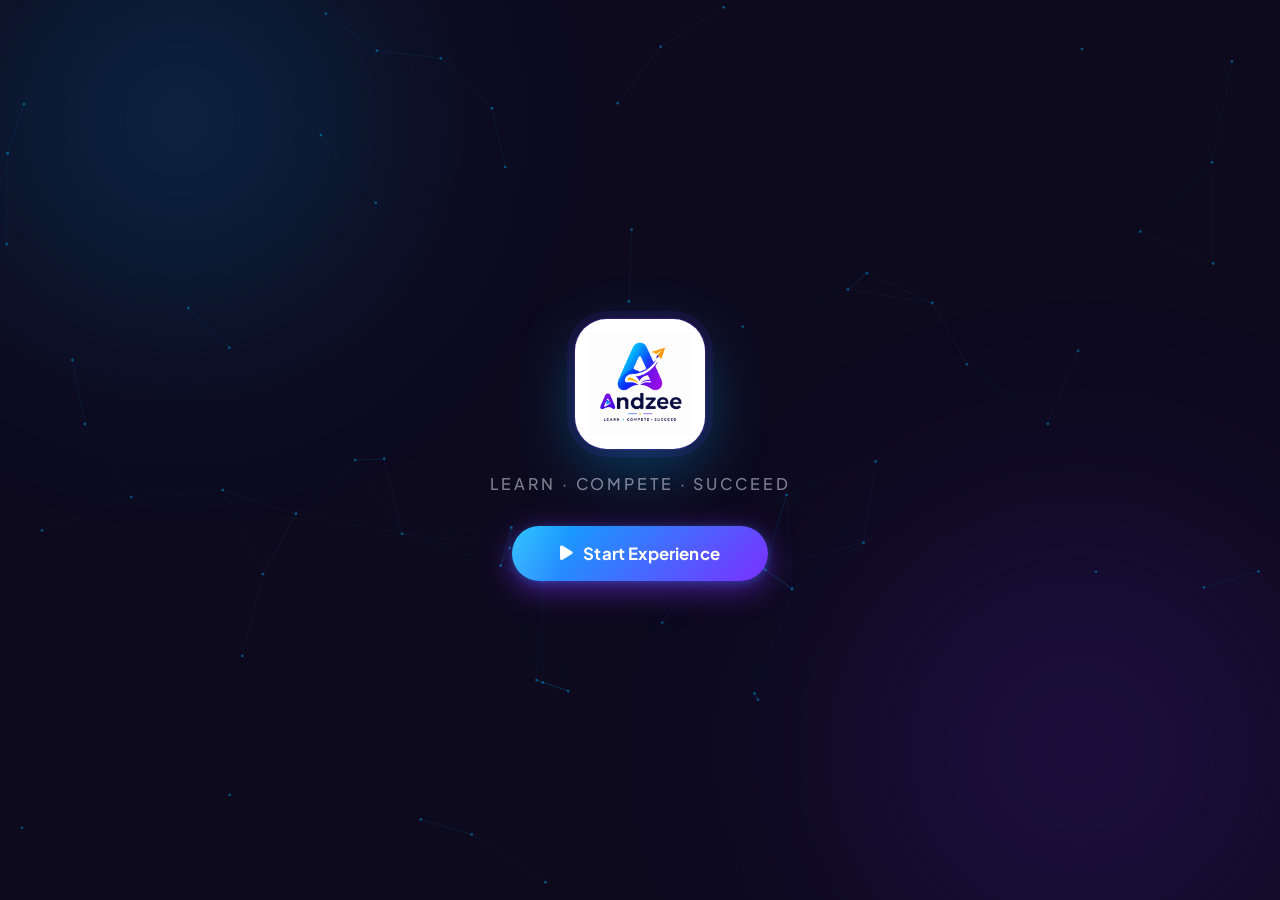
==== index.html @ 0cc2898c "Update index.html" ====
<!DOCTYPE html>
<html lang="en">
<head>
    <meta charset="UTF-8">
    <meta name="viewport" content="width=device-width, initial-scale=1.0">
    <title>Andzee | The Future Classrooms</title>

    <link rel="stylesheet" href="style.css">

    <!-- Google Fonts: Plus Jakarta Sans + DM Sans -->
    <link rel="preconnect" href="https://fonts.googleapis.com">
    <link href="https://fonts.googleapis.com/css2?family=Plus+Jakarta+Sans:wght@300;400;500;600;700;800&family=DM+Sans:wght@300;400;500;600&display=swap" rel="stylesheet">

    <!-- Font Awesome -->
    <link rel="stylesheet" href="https://cdnjs.cloudflare.com/ajax/libs/font-awesome/6.5.2/css/all.min.css">
</head>
<body>

    <!-- ==========================================
                START EXPERIENCE SCREEN
    =========================================== -->
    <div id="startScreen">
        <canvas id="startCanvas"></canvas>

        <!-- Ambient aurora layers -->
        <div class="aurora aurora-blue"></div>
        <div class="aurora aurora-purple"></div>

        <div class="start-content">
            <div class="logo-badge">
                <img src="Andzee.png" alt="Andzee Logo" class="start-logo">
            </div>
            <p class="start-tagline">Learn · Compete · Succeed</p>
            <button id="startExperience">
                <span class="btn-text">
                    <i class="fa-solid fa-play"></i>
                    Start Experience
                </span>
                <span class="btn-shine"></span>
            </button>
        </div>
    </div>

    <!-- ==========================================
                    VIDEO LOADER
    =========================================== -->
    <div id="loader" class="hidden-loader">
        <video
            id="loaderVideo"
            class="loader-video"
            playsinline
            preload="auto">
            <source src="andzee-loader.mp4" type="video/mp4">
        </video>

        <button id="skipIntro">
            <i class="fa-solid fa-forward-step"></i>
            Skip Intro
        </button>
    </div>

    <!-- ==========================================
                    LOGIN PAGE
    =========================================== -->
    <div class="page hidden" id="mainPage">

        <canvas id="mainCanvas"></canvas>

        <!-- Aurora background layers -->
        <div class="aurora aurora-blue"></div>
        <div class="aurora aurora-purple"></div>
        <div class="aurora aurora-amber"></div>

        <!-- Subtle floating icons -->
        <div class="floating-icons" aria-hidden="true">
            <i class="fa-solid fa-paper-plane icon icon1"></i>
            <i class="fa-solid fa-star icon icon2"></i>
            <i class="fa-solid fa-book-open icon icon3"></i>
            <i class="fa-solid fa-trophy icon icon4"></i>
            <i class="fa-solid fa-graduation-cap icon icon5"></i>
        </div>

        <div class="container">

            <!-- Logo -->
            <div class="logo-lockup fade-up">
                <div class="main-logo-wrap">
                    <img src="assets/Andzee.png" alt="Andzee" class="main-logo">
                </div>
            </div>

            <!-- Headline -->
            <h1 class="hero-headline fade-up delay-1">
                The Future<br>
                <span class="gradient-text">Classrooms</span>
            </h1>

            <p class="hero-sub fade-up delay-2">
                Learn English · Compete Smart · Get Placement Ready
            </p>

            <!-- Card -->
            <div class="join-card fade-up delay-3">

                <!-- Student section -->
                <div class="card-section">
                    <div class="section-eyebrow">
                        <span class="eyebrow-dot student-dot"></span>
                        Student — Join a Live Game
                    </div>

                    <div class="input-row">
                        <div class="input-wrap">
                            <i class="fa-solid fa-hashtag input-icon"></i>
                            <input
                                type="text"
                                id="gameId"
                                placeholder="Game ID"
                                autocomplete="off"
                                maxlength="12">
                        </div>
                        <button id="joinBtn">
                            <span>Join</span>
                            <i class="fa-solid fa-arrow-right"></i>
                        </button>
                    </div>
                </div>

                <!-- Divider -->
                <div class="card-divider">
                    <div class="divider-line"></div>
                    <span class="divider-label">or</span>
                    <div class="divider-line"></div>
                </div>

                <!-- Teacher section -->
                <div class="card-section">
                    <div class="section-eyebrow">
                        <span class="eyebrow-dot teacher-dot"></span>
                        Teacher — Manage Sessions
                    </div>

                    <button class="teacher-btn" id="hostBtn">
                        <span class="teacher-icon-wrap">
                            <i class="fa-solid fa-chalkboard-user"></i>
                        </span>
                        <span class="teacher-label">Teacher Dashboard</span>
                        <i class="fa-solid fa-chevron-right teacher-arrow"></i>
                    </button>
                </div>

            </div>

            <p class="footer-note fade-up delay-4">
                Powered by Andzee · Placement-Ready English Learning
            </p>

        </div>
    </div>

    <script src="script.js"></script>
</body>
</html>
---- style.css ----
/* ==========================================
   ANDZEE — BRAND-MATCHED DESIGN SYSTEM
   Brand Colors (from logo):
     --blue    #00B4FF  (logo top cyan-blue)
     --purple  #7B2FFF  (logo bottom purple)
     --amber   #FF9B00  (paper plane / book)
     --navy    #0D0A1E  (deep space base)
     --white   #FFFFFF
     --off     #EEF0FF  (text on dark)
========================================== */

*, *::before, *::after {
    margin: 0;
    padding: 0;
    box-sizing: border-box;
}

:root {
    --blue:          #00B4FF;
    --blue-mid:      #3B82F6;
    --purple:        #7B2FFF;
    --purple-deep:   #5B1FCC;
    --amber:         #FF9B00;
    --amber-light:   #FFB830;
    --navy:          #0D0A1E;
    --navy-mid:      #120E2A;
    --white:         #FFFFFF;
    --off:           #EEF0FF;
    --muted:         rgba(238, 240, 255, 0.50);
    --glass:         rgba(255, 255, 255, 0.065);
    --glass-border:  rgba(255, 255, 255, 0.11);
    --glass-hover:   rgba(255, 255, 255, 0.10);
    --shadow-card:   0 32px 80px rgba(0, 0, 0, 0.55);
    --grad-brand:    linear-gradient(135deg, var(--blue), var(--purple));
    --grad-text:     linear-gradient(100deg, var(--blue) 0%, var(--purple) 100%);
    --font-display:  'Plus Jakarta Sans', sans-serif;
    --font-body:     'DM Sans', sans-serif;
    --radius-card:   28px;
    --radius-input:  16px;
    --radius-btn:    14px;
}

html { font-size: 16px; scroll-behavior: smooth; }

body {
    font-family: var(--font-body);
    background: var(--navy);
    color: var(--off);
    min-height: 100vh;
    overflow: hidden;
    position: relative;
    -webkit-font-smoothing: antialiased;
}

/* ==========================================
   AURORA BACKGROUND LAYERS
   These bleed in from corners — matches the
   blue→purple gradient in the logo itself.
========================================== */

.aurora {
    position: absolute;
    border-radius: 50%;
    filter: blur(90px);
    pointer-events: none;
    z-index: 0;
    will-change: transform;
}

.aurora-blue {
    width: 600px;
    height: 600px;
    background: radial-gradient(circle, rgba(0, 180, 255, 0.22) 0%, transparent 70%);
    top: -180px;
    left: -120px;
    animation: auroraDrift 20s ease-in-out infinite alternate;
}

.aurora-purple {
    width: 700px;
    height: 700px;
    background: radial-gradient(circle, rgba(123, 47, 255, 0.20) 0%, transparent 70%);
    bottom: -200px;
    right: -150px;
    animation: auroraDrift 16s ease-in-out infinite alternate-reverse;
}

.aurora-amber {
    width: 300px;
    height: 300px;
    background: radial-gradient(circle, rgba(255, 155, 0, 0.10) 0%, transparent 70%);
    top: 40%;
    right: 25%;
    animation: auroraDrift 25s ease-in-out infinite alternate;
}

/* ==========================================
   CANVAS (constellation dots)
========================================== */

#startCanvas,
#mainCanvas {
    position: absolute;
    inset: 0;
    width: 100%;
    height: 100%;
    z-index: 0;
    pointer-events: none;
}

/* ==========================================
   FLOATING ICONS
========================================== */

.floating-icons {
    position: absolute;
    inset: 0;
    z-index: 1;
    pointer-events: none;
}

.icon {
    position: absolute;
    opacity: 0.13;
    transition: transform 0.1s ease-out;
}

.icon1 { top: 16%;  left: 9%;   font-size: 38px; color: var(--amber);  animation: iconFloat 8s ease-in-out infinite; }
.icon2 { bottom: 28%; right: 10%; font-size: 32px; color: var(--amber-light); animation: iconFloat 6s ease-in-out infinite 1s; }
.icon3 { top: 22%;  right: 14%; font-size: 36px; color: var(--blue);   animation: iconFloat 9s ease-in-out infinite 0.5s; }
.icon4 { bottom: 16%; left: 12%; font-size: 34px; color: var(--purple); animation: iconFloat 7s ease-in-out infinite 2s; }
.icon5 { top: 58%;  right: 7%;  font-size: 38px; color: var(--blue);   animation: iconFloat 10s ease-in-out infinite 1.5s; }

/* ==========================================
   START SCREEN
========================================== */

#startScreen {
    position: fixed;
    inset: 0;
    display: flex;
    justify-content: center;
    align-items: center;
    z-index: 9999;
    background: var(--navy);
    transition: opacity 0.9s cubic-bezier(0.4, 0, 0.2, 1),
                visibility 0.9s ease;
}

#startScreen.hide {
    opacity: 0;
    visibility: hidden;
    pointer-events: none;
}

.start-content {
    position: relative;
    z-index: 2;
    display: flex;
    flex-direction: column;
    align-items: center;
    gap: 24px;
    padding: 48px 32px;
    text-align: center;
    animation: riseIn 1s cubic-bezier(0.16, 1, 0.3, 1) both;
}

/* Logo badge — white rounded square with subtle shadow
   so the white-bg PNG sits perfectly on dark */
.logo-badge {
    width: 130px;
    height: 130px;
    border-radius: 32px;
    background: #fff;
    display: flex;
    align-items: center;
    justify-content: center;
    box-shadow:
        0 0 0 1px rgba(123, 47, 255, 0.25),
        0 20px 60px rgba(0, 180, 255, 0.30),
        0 0 0 8px rgba(123, 47, 255, 0.10);
    animation: badgePulse 3.5s ease-in-out infinite;
    flex-shrink: 0;
}

.start-logo {
    width: 104px;
    height: 104px;
    object-fit: contain;
}

.start-tagline {
    font-family: var(--font-display);
    font-size: 1rem;
    font-weight: 500;
    letter-spacing: 0.18em;
    text-transform: uppercase;
    color: var(--muted);
}

/* Start Button */
#startExperience {
    position: relative;
    border: none;
    background: none;
    cursor: pointer;
    padding: 0;
    outline: none;
    border-radius: 50px;
    margin-top: 8px;
}

.btn-text {
    position: relative;
    z-index: 1;
    display: flex;
    align-items: center;
    gap: 10px;
    padding: 17px 48px;
    border-radius: 50px;
    background: var(--grad-brand);
    color: #fff;
    font-family: var(--font-display);
    font-size: 1.05rem;
    font-weight: 700;
    letter-spacing: 0.01em;
    transition: transform 0.25s ease, box-shadow 0.25s ease;
    box-shadow: 0 8px 30px rgba(123, 47, 255, 0.55),
                0 2px 8px rgba(0, 180, 255, 0.30);
    overflow: hidden;
}

.btn-shine {
    position: absolute;
    inset: 0;
    border-radius: 50px;
    background: linear-gradient(105deg, transparent 40%, rgba(255,255,255,0.18) 50%, transparent 60%);
    background-size: 200% 100%;
    background-position: -100% 0;
    transition: background-position 0.5s ease;
    pointer-events: none;
    z-index: 2;
}

#startExperience:hover .btn-text {
    transform: translateY(-3px);
    box-shadow: 0 16px 48px rgba(123, 47, 255, 0.65),
                0 4px 16px rgba(0, 180, 255, 0.40);
}

#startExperience:hover .btn-shine {
    background-position: 200% 0;
}

#startExperience:active .btn-text {
    transform: translateY(-1px);
}

#startExperience:disabled .btn-text {
    opacity: 0.65;
    cursor: not-allowed;
    transform: none;
}

/* ==========================================
   VIDEO LOADER
========================================== */

#loader {
    position: fixed;
    inset: 0;
    background: #000;
    z-index: 9998;
    overflow: hidden;
    transition: opacity 1s ease, visibility 1s ease;
}

.hidden-loader {
    opacity: 0;
    visibility: hidden;
    pointer-events: none;
}

#loader.hide {
    opacity: 0;
    visibility: hidden;
    pointer-events: none;
}

.loader-video {
    width: 100%;
    height: 100%;
    object-fit: cover;
}

#skipIntro {
    position: absolute;
    right: 28px;
    bottom: 28px;
    display: flex;
    align-items: center;
    gap: 8px;
    padding: 12px 24px;
    border: 1px solid rgba(255,255,255,0.18);
    border-radius: 50px;
    background: rgba(13, 10, 30, 0.55);
    color: rgba(255,255,255,0.82);
    font-family: var(--font-body);
    font-size: 0.875rem;
    font-weight: 500;
    cursor: pointer;
    backdrop-filter: blur(20px);
    -webkit-backdrop-filter: blur(20px);
    transition: background 0.2s ease, border-color 0.2s ease, transform 0.2s ease;
}

#skipIntro:hover {
    background: rgba(123, 47, 255, 0.25);
    border-color: rgba(123, 47, 255, 0.5);
    transform: translateY(-2px);
}

/* ==========================================
   MAIN PAGE
========================================== */

.page {
    min-height: 100vh;
    display: flex;
    justify-content: center;
    align-items: center;
    position: relative;
    transition: opacity 0.7s ease, visibility 0.7s ease;
    overflow: hidden;
}

.hidden { opacity: 0; visibility: hidden; }
.page.show { opacity: 1; visibility: visible; }

.container {
    position: relative;
    z-index: 10;
    width: min(520px, 92%);
    margin: auto;
    display: flex;
    flex-direction: column;
    align-items: center;
    padding: 28px 0 40px;
}

/* ---- Logo Lockup ---- */
.logo-lockup {
    margin-bottom: 28px;
}

.main-logo-wrap {
    width: 100px;
    height: 100px;
    background: #fff;
    border-radius: 26px;
    display: flex;
    align-items: center;
    justify-content: center;
    box-shadow:
        0 12px 40px rgba(0, 180, 255, 0.22),
        0 4px 16px rgba(0, 0, 0, 0.35),
        0 0 0 1px rgba(123, 47, 255, 0.18);
    opacity: 0;
    transform: scale(0.88) translateY(12px);
    transition: opacity 0.8s ease, transform 0.8s cubic-bezier(0.16,1,0.3,1);
}

.main-logo-wrap.revealed {
    opacity: 1;
    transform: scale(1) translateY(0);
}

.main-logo {
    width: 80px;
    height: 80px;
    object-fit: contain;
}

/* ---- Headline ---- */
.hero-headline {
    font-family: var(--font-display);
    font-size: clamp(2.1rem, 5.5vw, 3.1rem);
    font-weight: 800;
    line-height: 1.08;
    letter-spacing: -0.03em;
    text-align: center;
    color: var(--off);
    margin-bottom: 14px;
}

.gradient-text {
    background: var(--grad-text);
    -webkit-background-clip: text;
    -webkit-text-fill-color: transparent;
    background-clip: text;
}

.hero-sub {
    font-family: var(--font-body);
    font-size: 0.88rem;
    font-weight: 400;
    color: var(--muted);
    text-align: center;
    letter-spacing: 0.02em;
    margin-bottom: 36px;
}

/* ---- Join Card ---- */
.join-card {
    width: 100%;
    background: var(--glass);
    border: 1px solid var(--glass-border);
    border-radius: var(--radius-card);
    padding: 30px 28px;
    backdrop-filter: blur(28px);
    -webkit-backdrop-filter: blur(28px);
    box-shadow: var(--shadow-card),
                inset 0 1px 0 rgba(255,255,255,0.07);
}

/* Card sections */
.card-section { width: 100%; }

/* Eyebrow label */
.section-eyebrow {
    display: flex;
    align-items: center;
    gap: 7px;
    font-family: var(--font-body);
    font-size: 0.72rem;
    font-weight: 600;
    letter-spacing: 0.10em;
    text-transform: uppercase;
    color: var(--muted);
    margin-bottom: 14px;
}

.eyebrow-dot {
    width: 7px;
    height: 7px;
    border-radius: 50%;
    display: inline-block;
    flex-shrink: 0;
}

.student-dot { background: var(--blue); box-shadow: 0 0 6px var(--blue); }
.teacher-dot { background: var(--amber); box-shadow: 0 0 6px var(--amber); }

/* Input row */
.input-row {
    display: flex;
    gap: 10px;
    align-items: stretch;
}

.input-wrap {
    flex: 1;
    position: relative;
    display: flex;
    align-items: center;
    min-width: 0;
}

.input-icon {
    position: absolute;
    left: 16px;
    color: rgba(255,255,255,0.30);
    font-size: 0.85rem;
    pointer-events: none;
    z-index: 1;
}

.input-wrap input {
    width: 100%;
    height: 56px;
    padding: 0 16px 0 40px;
    border: 1.5px solid var(--glass-border);
    border-radius: var(--radius-input);
    background: rgba(255,255,255,0.05);
    color: var(--off);
    font-family: var(--font-display);
    font-size: 1.05rem;
    font-weight: 600;
    letter-spacing: 0.06em;
    outline: none;
    transition: border-color 0.22s ease, background 0.22s ease, box-shadow 0.22s ease;
    -webkit-appearance: none;
}

.input-wrap input::placeholder {
    color: rgba(238,240,255,0.25);
    font-weight: 400;
    letter-spacing: 0.01em;
    font-size: 0.95rem;
}

.input-wrap input:focus {
    border-color: rgba(0, 180, 255, 0.6);
    background: rgba(0, 180, 255, 0.07);
    box-shadow: 0 0 0 3px rgba(0, 180, 255, 0.13);
}

.input-wrap input.shake {
    animation: shake 0.42s cubic-bezier(0.36,0.07,0.19,0.97) both;
    border-color: rgba(255, 80, 80, 0.6) !important;
    box-shadow: 0 0 0 3px rgba(255, 80, 80, 0.12) !important;
}

/* Join Button */
#joinBtn {
    display: flex;
    align-items: center;
    justify-content: center;
    gap: 8px;
    height: 56px;
    padding: 0 22px;
    border: none;
    border-radius: var(--radius-btn);
    background: var(--grad-brand);
    color: #fff;
    font-family: var(--font-display);
    font-size: 0.98rem;
    font-weight: 700;
    cursor: pointer;
    white-space: nowrap;
    flex-shrink: 0;
    transition: transform 0.22s ease, box-shadow 0.22s ease, opacity 0.2s ease;
    box-shadow: 0 6px 22px rgba(123, 47, 255, 0.50);
}

#joinBtn:hover {
    transform: translateY(-2px);
    box-shadow: 0 12px 36px rgba(123, 47, 255, 0.60);
}

#joinBtn:active { transform: translateY(0); }
#joinBtn:disabled { opacity: 0.60; cursor: not-allowed; transform: none; }

/* Card Divider */
.card-divider {
    display: flex;
    align-items: center;
    gap: 12px;
    margin: 22px 0;
}

.divider-line {
    flex: 1;
    height: 1px;
    background: var(--glass-border);
}

.divider-label {
    font-size: 0.75rem;
    font-weight: 500;
    color: rgba(238,240,255,0.22);
    letter-spacing: 0.08em;
    text-transform: uppercase;
    flex-shrink: 0;
}

/* Teacher Button */
.teacher-btn {
    width: 100%;
    height: 56px;
    display: flex;
    align-items: center;
    gap: 12px;
    padding: 0 18px;
    border: 1.5px solid var(--glass-border);
    border-radius: var(--radius-btn);
    background: rgba(255, 155, 0, 0.04);
    color: var(--off);
    font-family: var(--font-display);
    font-size: 0.98rem;
    font-weight: 600;
    cursor: pointer;
    transition: background 0.22s ease, border-color 0.22s ease, transform 0.22s ease;
    text-align: left;
}

.teacher-icon-wrap {
    width: 34px;
    height: 34px;
    border-radius: 10px;
    background: linear-gradient(135deg, rgba(255,155,0,0.25), rgba(255,155,0,0.12));
    border: 1px solid rgba(255,155,0,0.25);
    display: flex;
    align-items: center;
    justify-content: center;
    color: var(--amber);
    font-size: 0.9rem;
    flex-shrink: 0;
    transition: background 0.22s ease;
}

.teacher-label { flex: 1; }

.teacher-arrow {
    font-size: 0.72rem;
    color: var(--muted);
    opacity: 0.5;
    transition: transform 0.22s ease, opacity 0.22s ease;
    flex-shrink: 0;
}

.teacher-btn:hover {
    background: rgba(255,155,0,0.07);
    border-color: rgba(255, 155, 0, 0.30);
    transform: translateY(-2px);
}

.teacher-btn:hover .teacher-icon-wrap {
    background: linear-gradient(135deg, rgba(255,155,0,0.35), rgba(255,155,0,0.18));
}

.teacher-btn:hover .teacher-arrow {
    transform: translateX(3px);
    opacity: 0.85;
}

.teacher-btn:active { transform: translateY(0); }

/* Footer note */
.footer-note {
    margin-top: 22px;
    font-size: 0.73rem;
    color: rgba(238,240,255,0.22);
    letter-spacing: 0.04em;
    text-align: center;
}

/* ==========================================
   FADE UP ANIMATIONS
========================================== */

.fade-up {
    opacity: 0;
    transform: translateY(26px);
}

.page.show .fade-up {
    animation: fadeUp 0.72s cubic-bezier(0.16, 1, 0.3, 1) forwards;
}

.page.show .delay-1 { animation-delay: 0.10s; }
.page.show .delay-2 { animation-delay: 0.20s; }
.page.show .delay-3 { animation-delay: 0.32s; }
.page.show .delay-4 { animation-delay: 0.44s; }

/* ==========================================
   KEYFRAMES
========================================== */

@keyframes fadeUp {
    to { opacity: 1; transform: translateY(0); }
}

@keyframes riseIn {
    from { opacity: 0; transform: translateY(24px); }
    to   { opacity: 1; transform: translateY(0); }
}

@keyframes badgePulse {
    0%, 100% {
        box-shadow: 0 0 0 1px rgba(123,47,255,0.25),
                    0 20px 60px rgba(0,180,255,0.30),
                    0 0 0 8px rgba(123,47,255,0.08);
    }
    50% {
        box-shadow: 0 0 0 1px rgba(0,180,255,0.40),
                    0 20px 70px rgba(123,47,255,0.35),
                    0 0 0 14px rgba(0,180,255,0.05);
    }
}

@keyframes auroraDrift {
    0%   { transform: translate(0, 0) scale(1); }
    100% { transform: translate(40px, 50px) scale(1.06); }
}

@keyframes iconFloat {
    0%, 100% { transform: translateY(0); }
    50%       { transform: translateY(-16px); }
}

@keyframes shake {
    10%, 90%  { transform: translateX(-5px); }
    20%, 80%  { transform: translateX(5px); }
    30%, 50%, 70% { transform: translateX(-6px); }
    40%, 60%  { transform: translateX(6px); }
}

/* ==========================================
   RESPONSIVE
========================================== */

@media (max-width: 480px) {

    .join-card {
        padding: 24px 18px;
        border-radius: 22px;
    }

    /* Stack input + join button vertically on small screens */
    .input-row {
        flex-direction: column;
        gap: 10px;
    }

    .input-wrap input,
    #joinBtn {
        width: 100%;
        height: 54px;
    }

    #joinBtn {
        border-radius: var(--radius-input);
        justify-content: center;
    }

    .hero-headline { font-size: 1.85rem; }
    .hero-sub { font-size: 0.82rem; }

    .logo-badge { width: 110px; height: 110px; border-radius: 26px; }
    .start-logo { width: 88px; height: 88px; }

    .main-logo-wrap { width: 86px; height: 86px; border-radius: 22px; }
    .main-logo { width: 68px; height: 68px; }

    .icon { opacity: 0.08; }

    #skipIntro { right: 16px; bottom: 16px; padding: 10px 18px; font-size: 0.82rem; }
}

@media (max-width: 360px) {
    .hero-headline { font-size: 1.65rem; }
    .join-card { padding: 18px 14px; }
}

/* Landscape mobile — prevent overflow */
@media (max-height: 600px) and (orientation: landscape) {
    body { overflow-y: auto; }
    .page { align-items: flex-start; padding-top: 24px; }
    .container { padding-bottom: 32px; }
}

/* Reduced motion */
@media (prefers-reduced-motion: reduce) {
    *, *::before, *::after {
        animation-duration: 0.01ms !important;
        transition-duration: 0.01ms !important;
    }
}
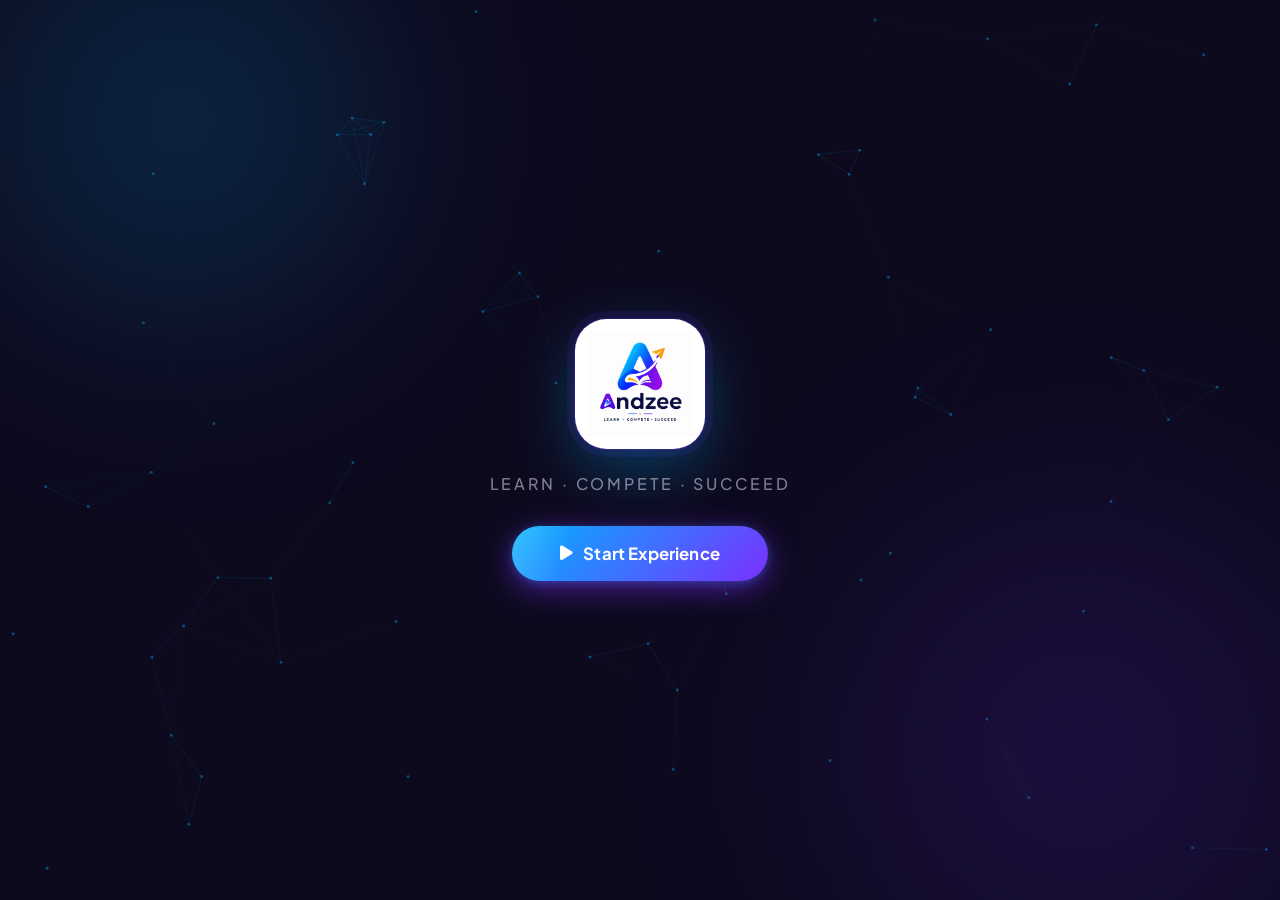
==== commit 7f5899f9: "Update index.html" ====
--- a/index.html
+++ b/index.html
@@ -85,7 +85,7 @@
             <!-- Logo -->
             <div class="logo-lockup fade-up">
                 <div class="main-logo-wrap">
-                    <img src="assets/Andzee.png" alt="Andzee" class="main-logo">
+                    <img src="Andzee.png" alt="Andzee" class="main-logo">
                 </div>
             </div>
 
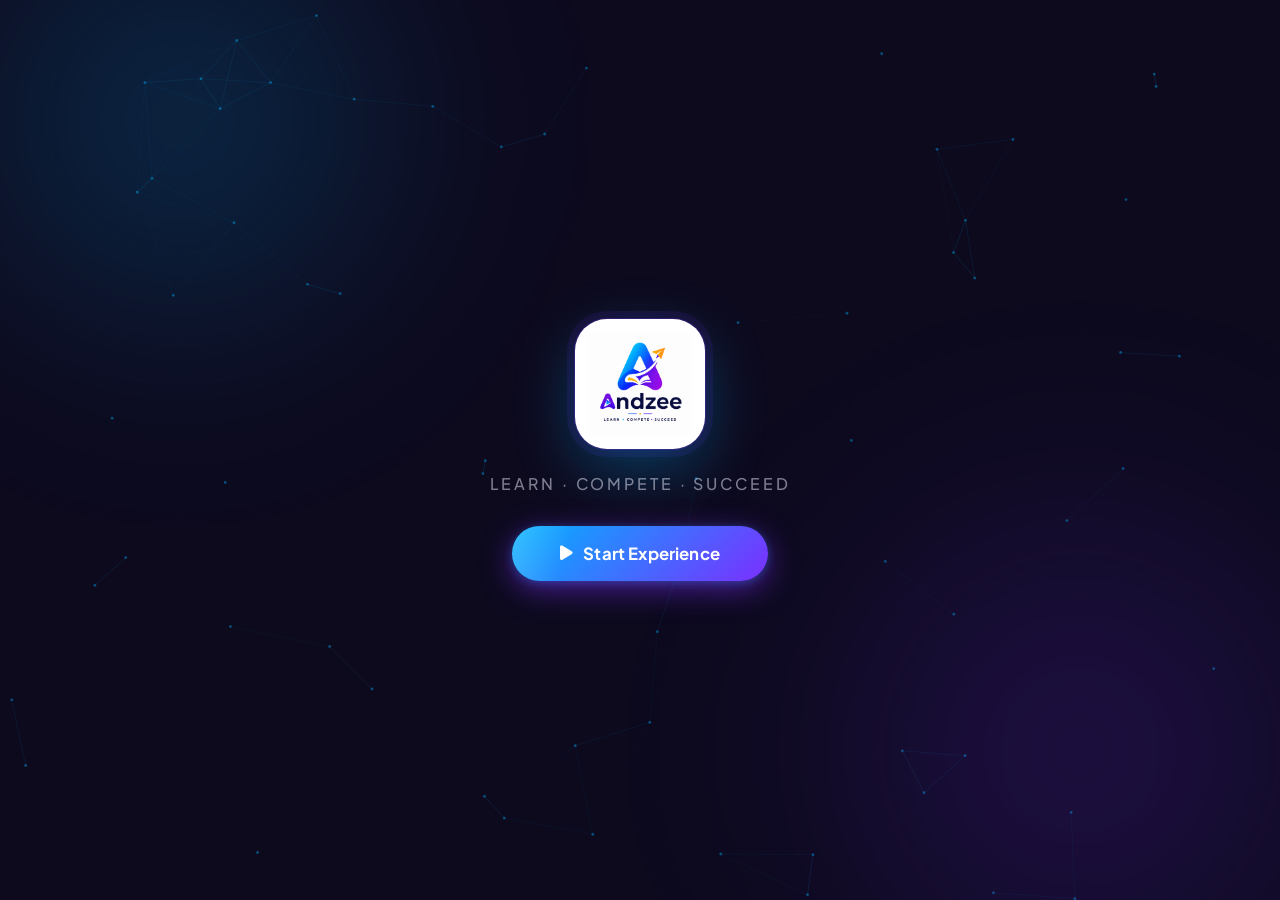
==== commit c831a447: "Update index.html" ====
--- a/index.html
+++ b/index.html
@@ -140,7 +140,7 @@
                         Teacher — Manage Sessions
                     </div>
 
-                    <button class="teacher-btn" id="hostBtn">
+                    <button class="teacher-btn" id="hostBtn" onclick="window.location.href='teacher.html'">
                         <span class="teacher-icon-wrap">
                             <i class="fa-solid fa-chalkboard-user"></i>
                         </span>
--- a/style.css
+++ b/style.css
@@ -296,7 +296,7 @@
 #skipIntro {
     position: absolute;
     right: 28px;
-    bottom: 28px;
+    bottom: 39px;
     display: flex;
     align-items: center;
     gap: 8px;
@@ -756,4 +756,4 @@
         animation-duration: 0.01ms !important;
         transition-duration: 0.01ms !important;
     }
-}+}
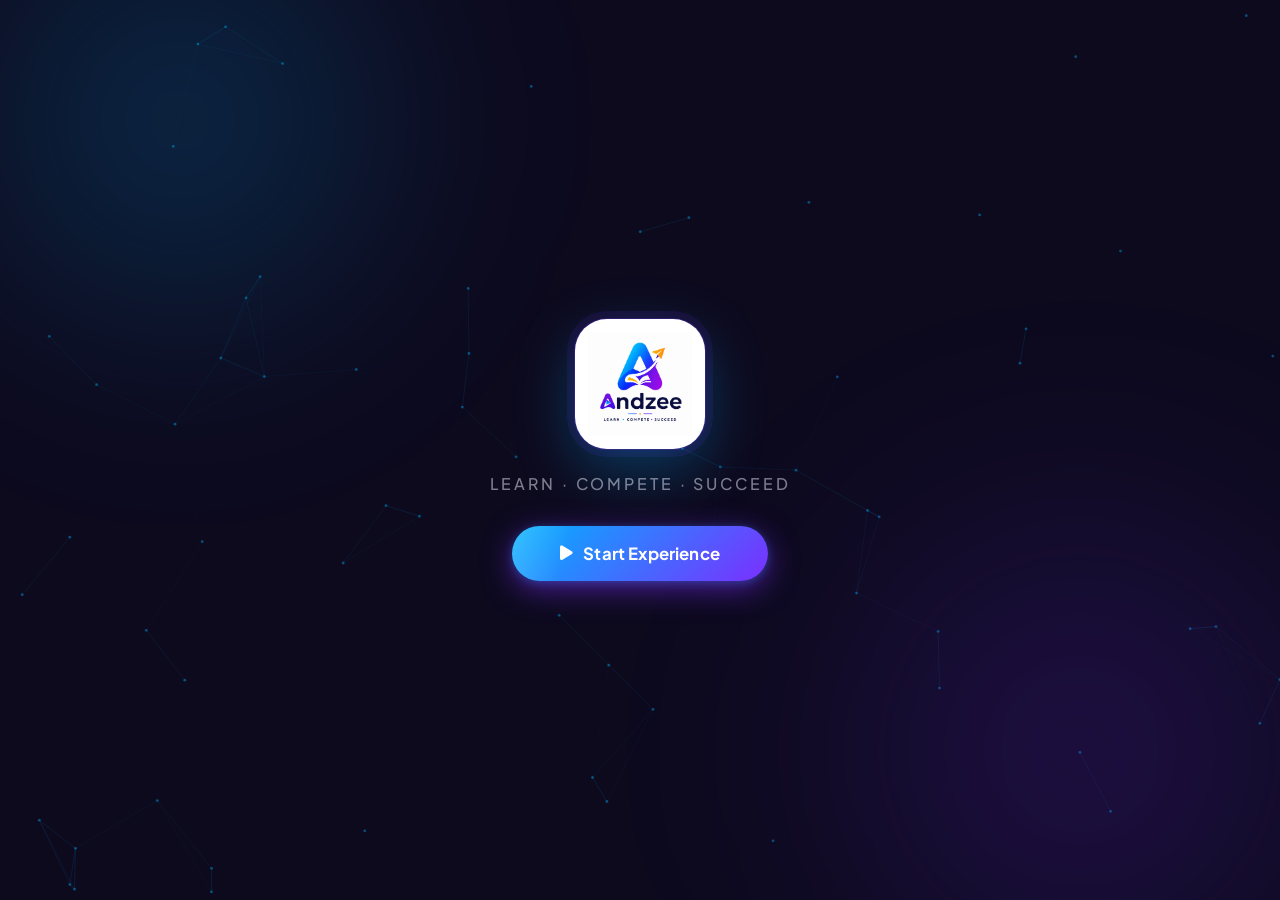
==== commit f72b65c4: "Update index.html" ====
--- a/index.html
+++ b/index.html
@@ -109,17 +109,7 @@
                         Student — Join a Live Game
                     </div>
 
-                    <div class="input-row">
-                        <div class="input-wrap">
-                            <i class="fa-solid fa-hashtag input-icon"></i>
-                            <input
-                                type="text"
-                                id="gameId"
-                                placeholder="Game ID"
-                                autocomplete="off"
-                                maxlength="12">
-                        </div>
-                        <button id="joinBtn">
+                        <button id="joinBtn" onclick="window.location.href='teacher.html'">
                             <span>Join</span>
                             <i class="fa-solid fa-arrow-right"></i>
                         </button>
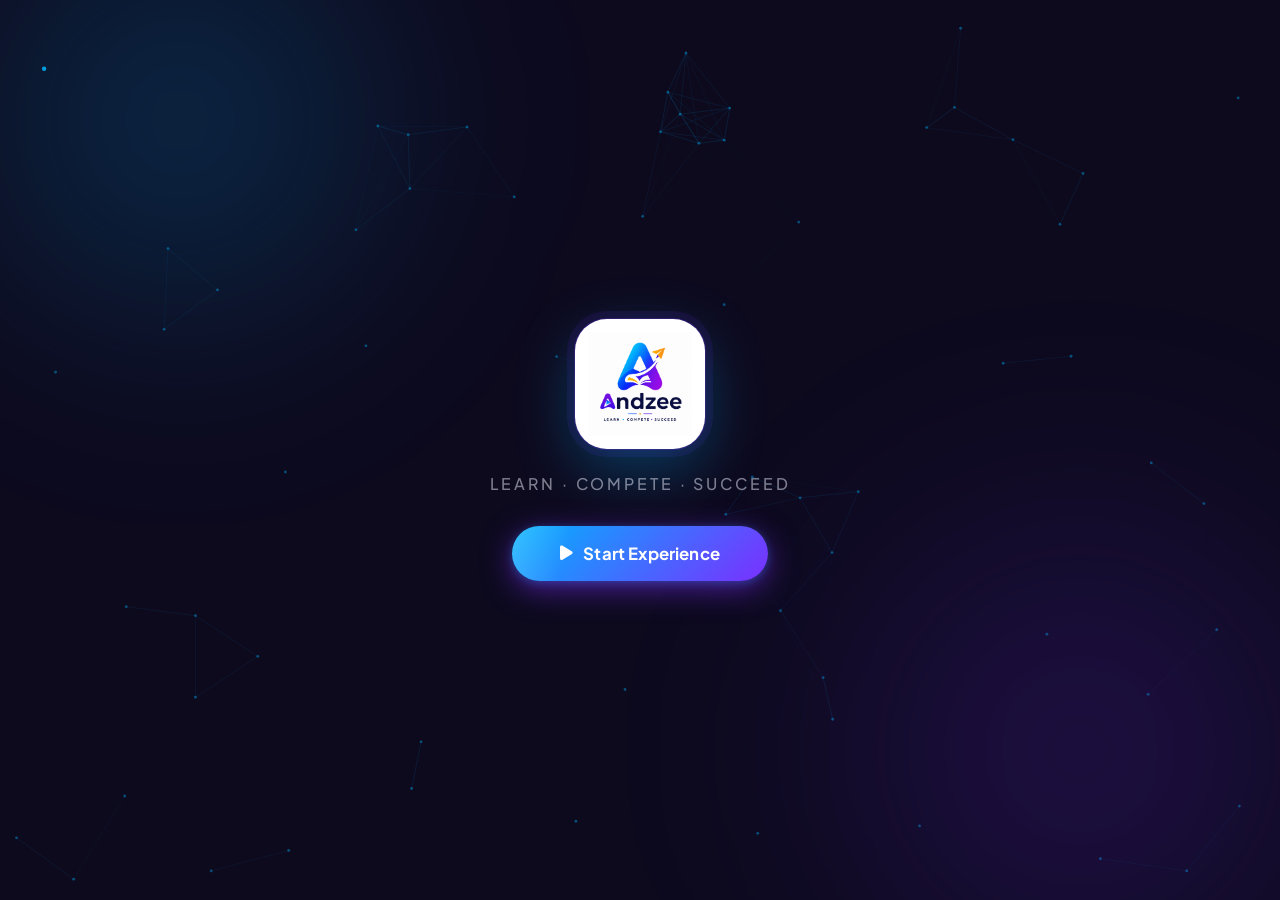
==== commit 58ffb5f7: "Update index.html" ====
--- a/index.html
+++ b/index.html
@@ -108,8 +108,17 @@
                         <span class="eyebrow-dot student-dot"></span>
                         Student — Join a Live Game
                     </div>
-
-                        <button id="joinBtn" onclick="window.location.href='teacher.html'">
+                    <div class="input-row">
+                        <div class="input-wrap">
+                            <i class="fa-solid fa-hashtag input-icon"></i>
+                            <input
+                                type="text"
+                                id="gameId"
+                                placeholder="Game ID"
+                                autocomplete="off"
+                                maxlength="12">
+                        </div>
+                        <button id="joinBtn">
                             <span>Join</span>
                             <i class="fa-solid fa-arrow-right"></i>
                         </button>
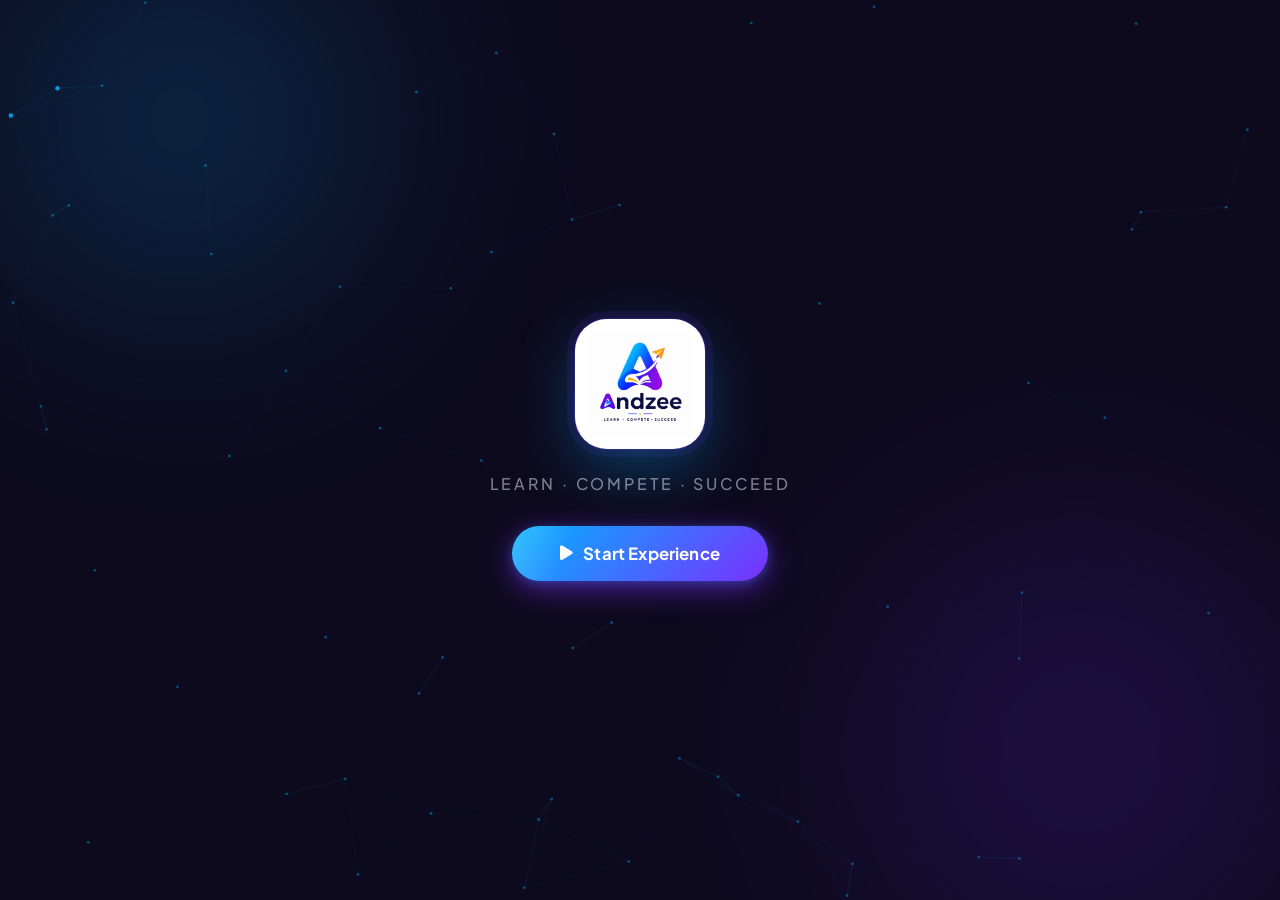
==== commit b8e6f52b: "Update index.html" ====
--- a/index.html
+++ b/index.html
@@ -108,6 +108,7 @@
                         <span class="eyebrow-dot student-dot"></span>
                         Student — Join a Live Game
                     </div>
+
                     <div class="input-row">
                         <div class="input-wrap">
                             <i class="fa-solid fa-hashtag input-icon"></i>
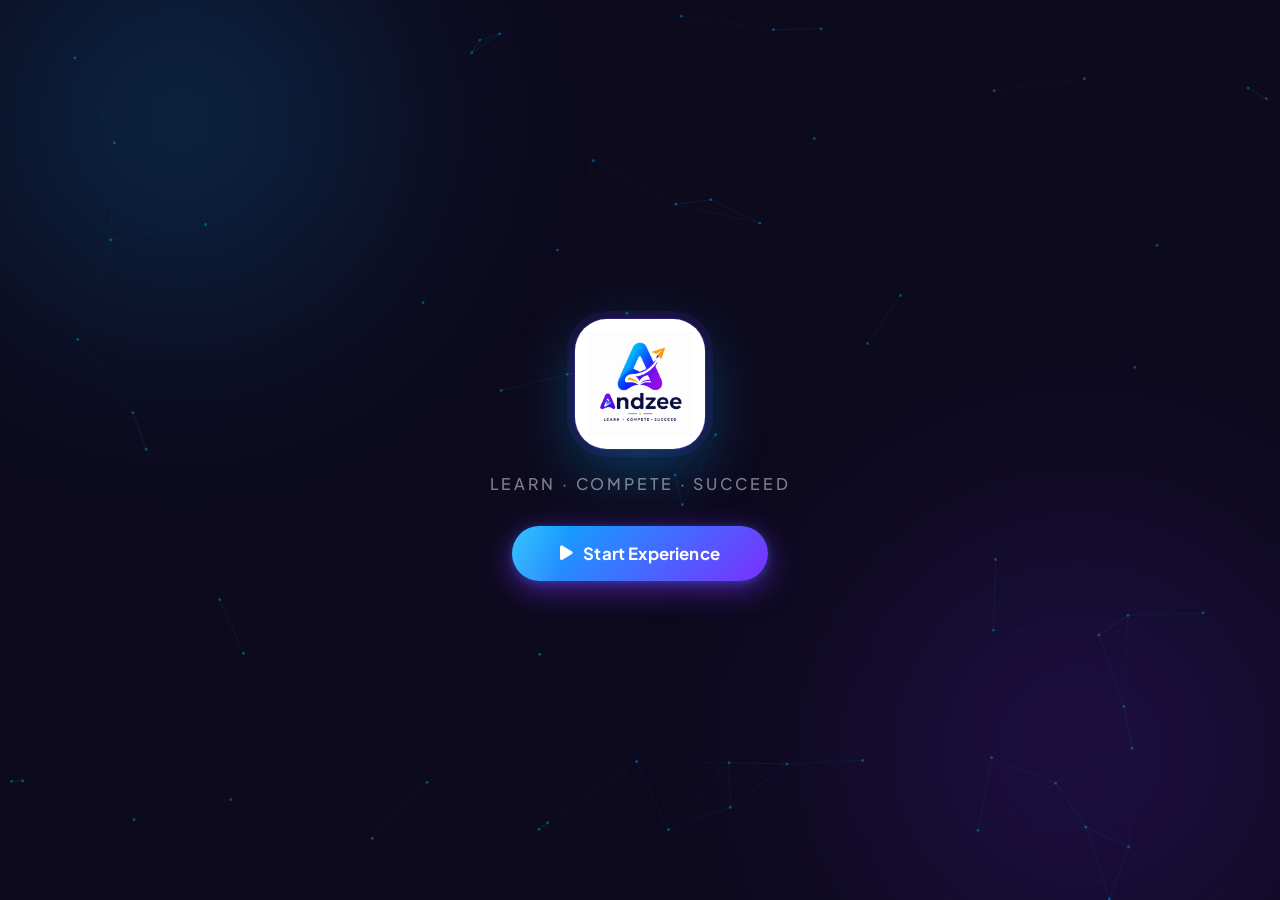
==== commit ad14fddf: "Update index.html" ====
--- a/index.html
+++ b/index.html
@@ -30,7 +30,9 @@
             <div class="logo-badge">
                 <img src="Andzee.png" alt="Andzee Logo" class="start-logo">
             </div>
+
             <p class="start-tagline">Learn · Compete · Succeed</p>
+
             <button id="startExperience">
                 <span class="btn-text">
                     <i class="fa-solid fa-play"></i>
@@ -50,6 +52,7 @@
             class="loader-video"
             playsinline
             preload="auto">
+
             <source src="andzee-loader.mp4" type="video/mp4">
         </video>
 
@@ -66,12 +69,12 @@
 
         <canvas id="mainCanvas"></canvas>
 
-        <!-- Aurora background layers -->
+        <!-- Aurora Background -->
         <div class="aurora aurora-blue"></div>
         <div class="aurora aurora-purple"></div>
         <div class="aurora aurora-amber"></div>
 
-        <!-- Subtle floating icons -->
+        <!-- Floating Icons -->
         <div class="floating-icons" aria-hidden="true">
             <i class="fa-solid fa-paper-plane icon icon1"></i>
             <i class="fa-solid fa-star icon icon2"></i>
@@ -85,7 +88,7 @@
             <!-- Logo -->
             <div class="logo-lockup fade-up">
                 <div class="main-logo-wrap">
-                    <img src="Andzee.png" alt="Andzee" class="main-logo">
+                    <img src="assets/Andzee.png" alt="Andzee Logo" class="main-logo">
                 </div>
             </div>
 
@@ -99,54 +102,63 @@
                 Learn English · Compete Smart · Get Placement Ready
             </p>
 
-            <!-- Card -->
+            <!-- Login Card -->
             <div class="join-card fade-up delay-3">
 
-                <!-- Student section -->
+                <!-- ==========================================
+                            STUDENT SECTION
+                =========================================== -->
                 <div class="card-section">
+
                     <div class="section-eyebrow">
                         <span class="eyebrow-dot student-dot"></span>
                         Student — Join a Live Game
                     </div>
 
-                    <div class="input-row">
-                        <div class="input-wrap">
-                            <i class="fa-solid fa-hashtag input-icon"></i>
-                            <input
-                                type="text"
-                                id="gameId"
-                                placeholder="Game ID"
-                                autocomplete="off"
-                                maxlength="12">
-                        </div>
-                        <button id="joinBtn">
-                            <span>Join</span>
-                            <i class="fa-solid fa-arrow-right"></i>
-                        </button>
-                    </div>
+                    <button id="joinBtn" class="student-join-btn" onclick="window.location.href='student.html'">
+                        <span>Join Game</span>
+                        <i class="fa-solid fa-arrow-right"></i>
+                    </button>
+
                 </div>
 
                 <!-- Divider -->
                 <div class="card-divider">
                     <div class="divider-line"></div>
-                    <span class="divider-label">or</span>
+
+                    <span class="divider-label">
+                        or
+                    </span>
+
                     <div class="divider-line"></div>
                 </div>
 
-                <!-- Teacher section -->
+                <!-- ==========================================
+                            TEACHER SECTION
+                =========================================== -->
                 <div class="card-section">
+
                     <div class="section-eyebrow">
                         <span class="eyebrow-dot teacher-dot"></span>
                         Teacher — Manage Sessions
                     </div>
 
-                    <button class="teacher-btn" id="hostBtn" onclick="window.location.href='teacher.html'">
+                    <button
+                        class="teacher-btn"
+                        id="hostBtn"
+                        onclick="window.location.href='teacher.html'">
+
                         <span class="teacher-icon-wrap">
                             <i class="fa-solid fa-chalkboard-user"></i>
                         </span>
-                        <span class="teacher-label">Teacher Dashboard</span>
+
+                        <span class="teacher-label">
+                            Teacher Dashboard
+                        </span>
+
                         <i class="fa-solid fa-chevron-right teacher-arrow"></i>
                     </button>
+
                 </div>
 
             </div>
@@ -159,5 +171,6 @@
     </div>
 
     <script src="script.js"></script>
+
 </body>
 </html>
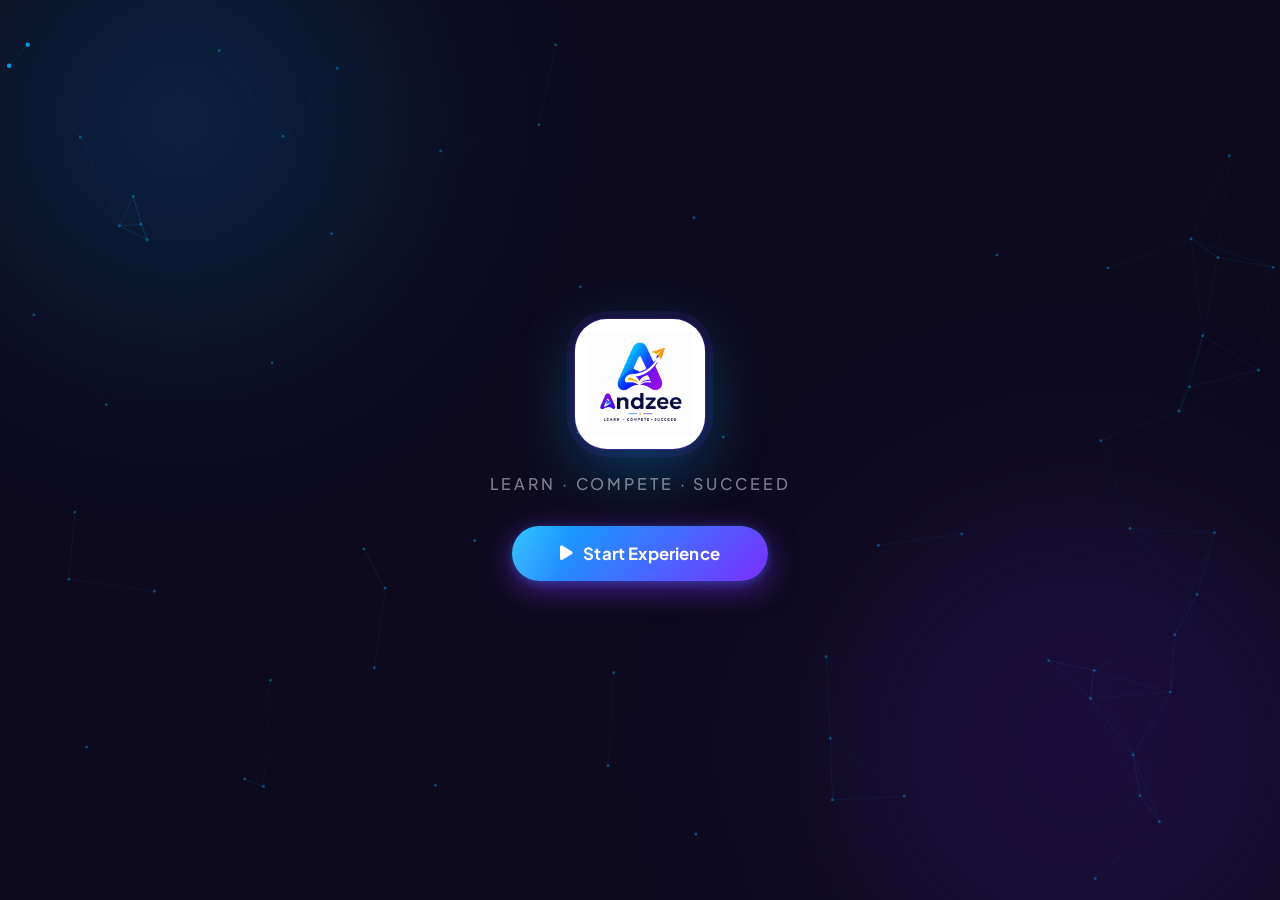
==== commit 8dde30c0: "Update index.html" ====
--- a/index.html
+++ b/index.html
@@ -88,7 +88,7 @@
             <!-- Logo -->
             <div class="logo-lockup fade-up">
                 <div class="main-logo-wrap">
-                    <img src="assets/Andzee.png" alt="Andzee Logo" class="main-logo">
+                    <img src="Andzee.png" alt="Andzee Logo" class="main-logo">
                 </div>
             </div>
 
--- a/style.css
+++ b/style.css
@@ -296,7 +296,7 @@
 #skipIntro {
     position: absolute;
     right: 28px;
-    bottom: 39px;
+    bottom: 28px;
     display: flex;
     align-items: center;
     gap: 8px;
@@ -452,72 +452,15 @@
 .teacher-dot { background: var(--amber); box-shadow: 0 0 6px var(--amber); }
 
 /* Input row */
-.input-row {
-    display: flex;
-    gap: 10px;
-    align-items: stretch;
-}
-
-.input-wrap {
-    flex: 1;
-    position: relative;
-    display: flex;
-    align-items: center;
-    min-width: 0;
-}
-
-.input-icon {
-    position: absolute;
-    left: 16px;
-    color: rgba(255,255,255,0.30);
-    font-size: 0.85rem;
-    pointer-events: none;
-    z-index: 1;
-}
-
-.input-wrap input {
+
+/* Join Button */
+#joinBtn {
     width: 100%;
     height: 56px;
-    padding: 0 16px 0 40px;
-    border: 1.5px solid var(--glass-border);
-    border-radius: var(--radius-input);
-    background: rgba(255,255,255,0.05);
-    color: var(--off);
-    font-family: var(--font-display);
-    font-size: 1.05rem;
-    font-weight: 600;
-    letter-spacing: 0.06em;
-    outline: none;
-    transition: border-color 0.22s ease, background 0.22s ease, box-shadow 0.22s ease;
-    -webkit-appearance: none;
-}
-
-.input-wrap input::placeholder {
-    color: rgba(238,240,255,0.25);
-    font-weight: 400;
-    letter-spacing: 0.01em;
-    font-size: 0.95rem;
-}
-
-.input-wrap input:focus {
-    border-color: rgba(0, 180, 255, 0.6);
-    background: rgba(0, 180, 255, 0.07);
-    box-shadow: 0 0 0 3px rgba(0, 180, 255, 0.13);
-}
-
-.input-wrap input.shake {
-    animation: shake 0.42s cubic-bezier(0.36,0.07,0.19,0.97) both;
-    border-color: rgba(255, 80, 80, 0.6) !important;
-    box-shadow: 0 0 0 3px rgba(255, 80, 80, 0.12) !important;
-}
-
-/* Join Button */
-#joinBtn {
     display: flex;
     align-items: center;
     justify-content: center;
     gap: 8px;
-    height: 56px;
     padding: 0 22px;
     border: none;
     border-radius: var(--radius-btn);
@@ -527,9 +470,9 @@
     font-size: 0.98rem;
     font-weight: 700;
     cursor: pointer;
-    white-space: nowrap;
-    flex-shrink: 0;
-    transition: transform 0.22s ease, box-shadow 0.22s ease, opacity 0.2s ease;
+    transition: transform 0.22s ease,
+                box-shadow 0.22s ease,
+                opacity 0.2s ease;
     box-shadow: 0 6px 22px rgba(123, 47, 255, 0.50);
 }
 
@@ -707,18 +650,10 @@
         border-radius: 22px;
     }
 
-    /* Stack input + join button vertically on small screens */
-    .input-row {
-        flex-direction: column;
-        gap: 10px;
-    }
-
-    .input-wrap input,
     #joinBtn {
-        width: 100%;
-        height: 54px;
-    }
-
+    width: 100%;
+    height: 54px;
+}
     #joinBtn {
         border-radius: var(--radius-input);
         justify-content: center;
